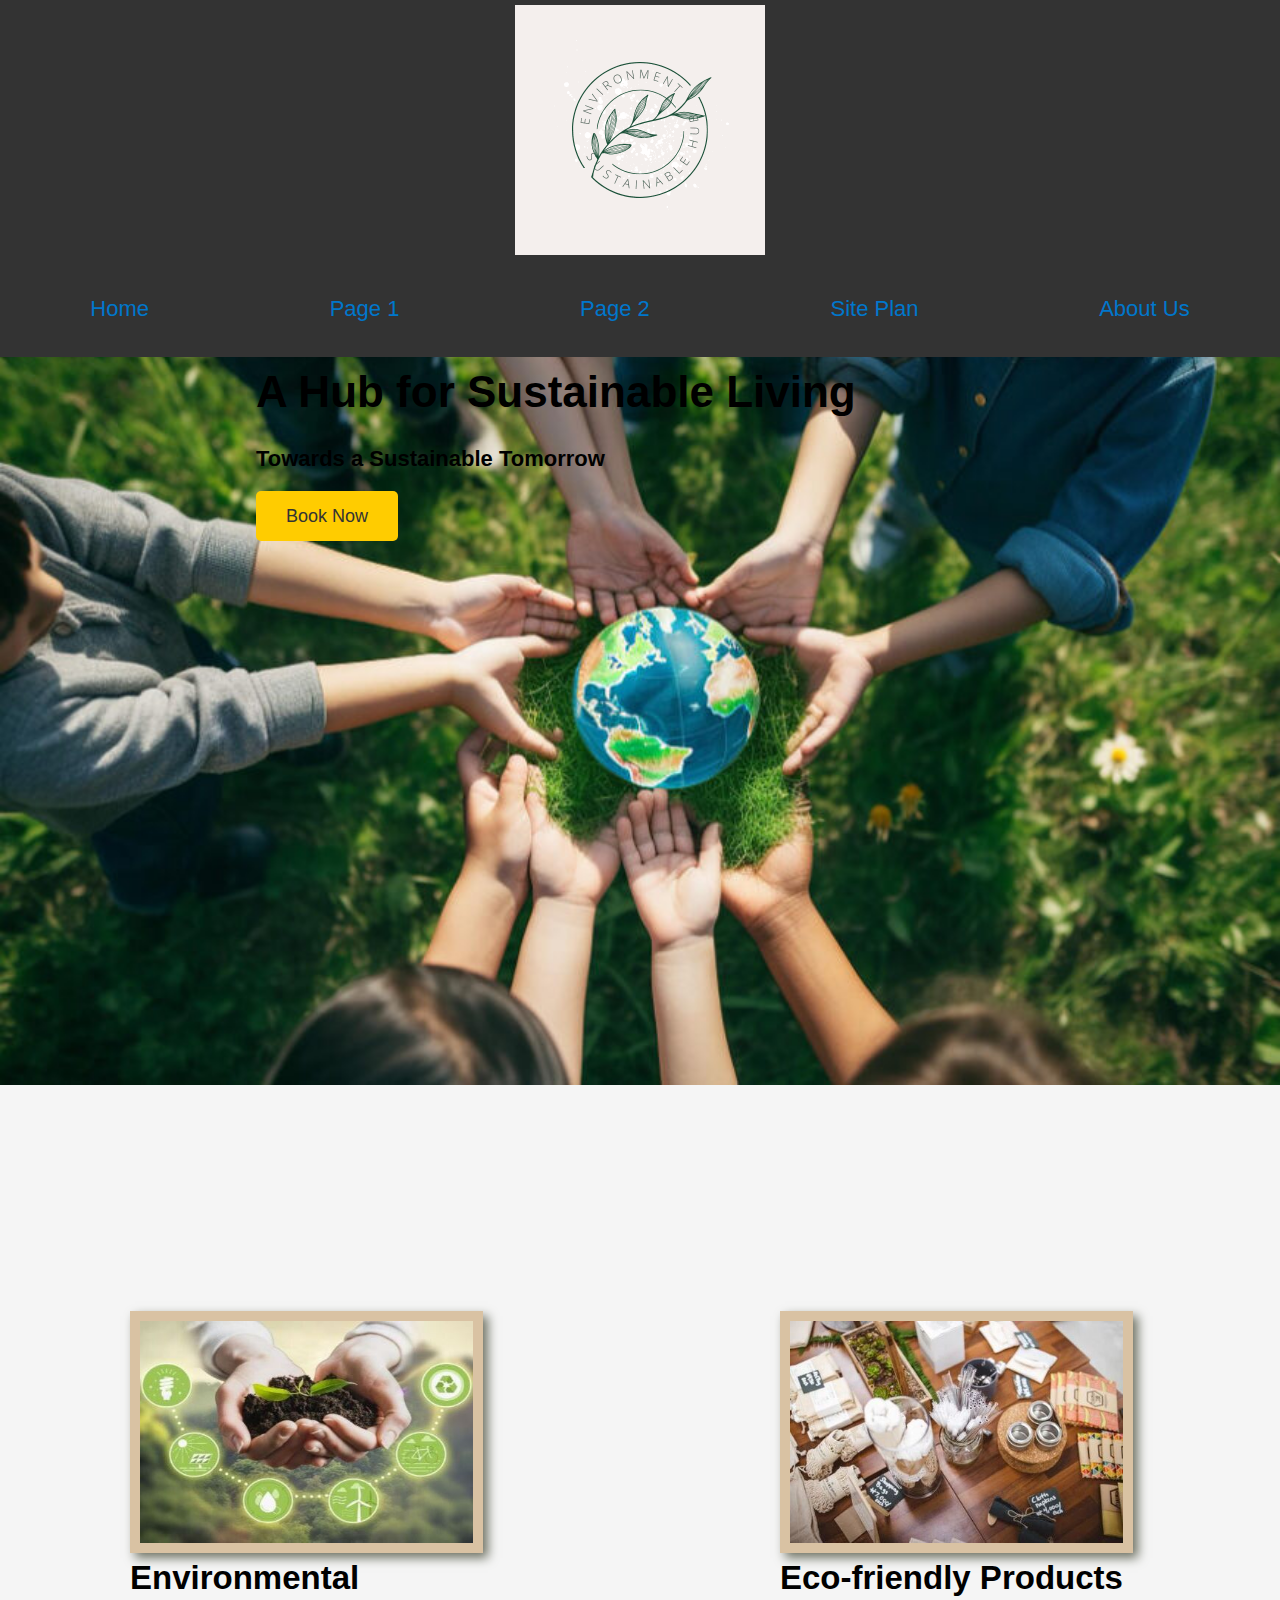
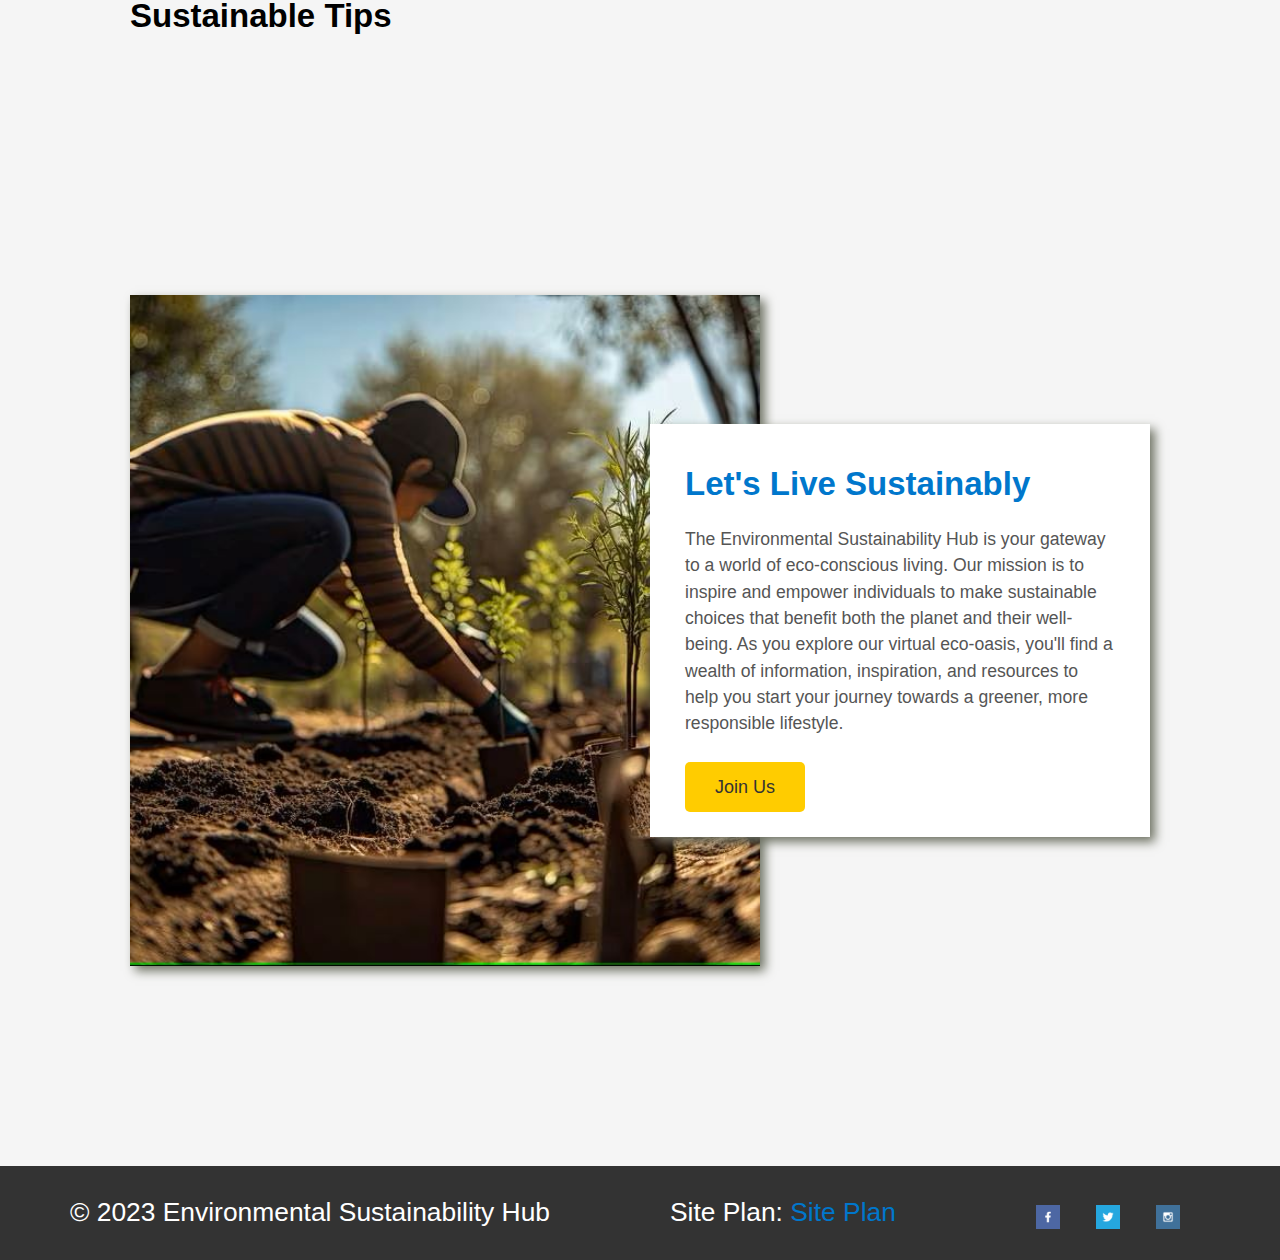
==== index.html @ 5de7aa3b "sdf" ====
<!DOCTYPE html>
<html lang="en">

<head>
    <meta charset="UTF-8">
    <meta name="viewport" content="width=device-width, initial-scale=1.0">
    <link rel="stylesheet" href="styles/styles.css">
    <title>Environmental Sustainability Hub</title>
    <base target="_blank">
</head>

<body>
    <header>
        <a id="logo1" href="index.html">
            <img src="images/logo.png" alt="Environmental Sustainability Hub Logo">
        </a>
        <nav>
            <a href="index.html">Home</a>
            <a href="https://shakeenkumar.github.io/personal/Tips.html">Page 1</a>
            <a href="https://shakeenkumar.github.io/personal/friendly.html">Page 2</a>
            <a href="https://shakeenkumar.github.io/personal/site-plan.html">Site Plan</a>
            <a href="https://shakeenkumar.github.io/week-12-web-component/">About Us</a>
        </nav>
    </header>

    <!-- Hero Section -->
    <div id="hero">
        <div id="hero-box">
            <img id="hero-img" src="images/envinorment1.jpg" alt="People enjoying white water rafting">
        </div>
        <section id="hero-msg">
            <h1 class="home-title">A Hub for Sustainable Living</h1>
            <h4>Towards a Sustainable Tomorrow</h4>
            <div class='button-box'>
                <a class='book' href="https://shakeenkumar.github.io/wrr/contactus.html">Book Now</a>
            </div>
        </section>
    </div>

    <!-- Main Content -->
    <main class="home-grid">
        <section class="sustainable-card">
            <img class="card-img" src="images/sustainable tip.jpg" alt="Environmental sustainability tips">
            <h2>Environmental Sustainable Tips</h2>
        </section>
        <section class="eco-friendly-card">
            <img class="card-img" src="images/eco friendly.jpg" alt="Eco-friendly products">
            <h2>Eco-friendly Products</h2>
        </section>
        <img class="HUB" src="images/HUB.jpg" alt="HUB">
        <section class="msg">
            <h2>Let's Live Sustainably</h2>
            <p>The Environmental Sustainability Hub is your gateway to a world of eco-conscious living. Our mission is to inspire and empower individuals to make sustainable choices that benefit both the planet and their well-being. As you explore our virtual eco-oasis, you'll find a wealth of information, inspiration, and resources to help you start your journey towards a greener, more responsible lifestyle.</p>
            <a class='join' href="https://shakeenkumar.github.io/week-12-web-component/">Join Us</a>
        </section>
    </main>

    <!-- Footer Section -->
    <footer>
        <p>&copy; 2023 Environmental Sustainability Hub</p>
        <p>Site Plan: <a href="https://shakeenkumar.github.io/project/site-plan.html">Site Plan</a></p>
        <div class="social">
            <a href="https://facebook.com">
                <img src="images/facebook.png" alt="Facebook icon">
            </a>
            <a href="https://twitter.com">
                <img src="images/twitter.png" alt="Twitter icon">
            </a>
            <a href="https://instagram.com">
                <img src="images/instagram.png" alt="Instagram icon">
            </a>
        </div>
    </footer>

    <!-- JS -->
    <script src="scripts/main.js"></script>
</body>

</html>
---- styles/styles.css ----
/* Import Google Fonts */
@import url('https://fonts.googleapis.com/css2?family=Inter&family=Roboto:ital,wght@1,300;1,400&family=Rock+Salt&display=swap');
@import url('https://fonts.googleapis.com/css2?family=Young+Serif&display=swap');

/* Set font families for the entire page */
body {
    font-family: 'YourChosenFont', Arial, sans-serif;
    font-size: 22px;
    /* Backup fonts here */
}

.home-title {
    font-family: 'YourChosenHeadlineFont', Bradley Hand, sans-serif;
    font-size: 2em;
    /* Backup fonts here */
}

/* Adjust font sizes */
.book, .join {
    font-size: 18px;
}

.msg p {
    font-size: 0.8em;
}

/* Increase line height for the .msg section */
.msg {
    line-height: 1.5;
}

/* Reset margin and padding */
body {
    background-color: #fcfbfb;
    margin: 0;
    padding: 0;
    font-family: Raleway, Arial, sans-serif;
    font-size: 22px; 
}

h2 {
    margin: 0;
}

/* Add padding */
#logo1 {
    padding-top: 5px;
}

nav a {
    text-decoration: none;
    color: #fcfbfb;
    text-align: center;
    padding: 35px;
}

.book, .join {
    padding: 15px 30px;
}

.icon {
    padding-top: 10px;
}

.msg {
    padding: 35px;
}

.msg p {
    padding-bottom: 15px;
}

footer {
    padding: 5px 50px;
}

footer .social img {
    padding-top: 15px;
}

/* Add margins */
.home-title {
    margin-top: 10px;
}

.book, .join {
    background-color: #d9c2a3;
    color: black;
    text-decoration: none;
    font-size: 18px;
    padding: 15px 30px;
    margin-top: 50px;
}

.sustainable-card, .eco-friendly-card, .environmental-blog-card {
    margin: 200px 0;
}

footer {
    margin-top: 200px;
}

/* Add borders, border-radius, and box-sizing */
.book, .join {
    background-color: #d9c2a3;
    color: black;
    text-decoration: none;
    font-size: 18px;
    padding: 15px 30px;
    margin-top: 50px;
    border-radius: 5px;
}

.card-img {
    border: 10px solid #d9c2a3; /* You can use your own color here */
}

.HUB{
    box-sizing: border-box;
}
footer {
    padding: 5px 10px;
    margin-top: 200px;
    background-color: #6f7364;
    display: flex;
    justify-content: space-around;
    align-items: center;
}

footer p {
    color: #ffffff;
}

footer a {
    color: #ffffff;
    text-decoration: none;
    margin-right: 20px;
}

.social img {
    width: 24px;
    margin-right: 10px;
}


/* Header Grid */
header {
    display: grid;
    grid-template-columns: 1fr;
    text-align: center;
    background-color: #333333;
    color: #0e7a74;
}

.logo1 {
    padding-top: 5px;
    justify-self: center;
    align-self: start;
}

nav {
    display: flex;
    justify-content: space-around;
}

#logo image {
    padding-top: 5px;
    justify-self: center;
    align-self: center;
}

/* Hero Grid */
#hero {
    display: grid;
    grid-template-columns: 1fr 3fr 1fr;
    margin-top: -100px;
}

#hero-box {
    grid-column: 1/4;
    grid-row: 1/3;
    z-index: -1;
}

#hero-msg {
    grid-column: 2/3;
    grid-row: 1/2;
    margin-top: 100px;
}

#hero-msg h4 {
    color: black;
}
#hero-msg h1 {
    color: black;
}
/* Main Grid */
/* Set the width of .card-img and .mountains to 100% */
.card-img, .HUB {
    width: 90%;
}

/* Create the main grid */
.home-grid {
    display: grid;
    grid-template-columns: repeat(10, 1fr); /* 10 equal columns */
    gap: 20px; /* Adjust the gap between items as needed */
}

/* Place the grid items within the main grid */
.salmon-card {
    grid-column: 2 / span 3;
    grid-row: 2 / span 1;
} 

.About1{
    grid-column: 1 / span 3;
    grid-row: 6 / 7;
}

/* Adjust font sizes */
.book, .join {
    font-size: 18px;
}

.msg p {
    font-size: 0.8em;
}

/* ... Other common styles ... */

/* Media queries for responsive design */
@media screen and (max-width: 900px) {
    /* ... responsive styles ... */
}

/* Place the grid items within the main grid */
.sustainable-card {
    grid-column:  2/ span 3;
    grid-row: 2 / span 1;
}

.eco-friendly-card {
    grid-column: 7 / span 3;
    grid-row: 2 / span 1;
}

#background {
    grid-column: 1 / span 11;
    grid-row: 4 / span 6;
}

.HUB {
    grid-column: 2 / span 6;
    grid-row: 5 / span 3;
}

.msg {
    grid-column: 6 / span 5;
    grid-row: 6 / span 1;
}
/* Add hover effect and box shadow to card images */
.card-img {
    border: 10px solid #d9c2a3;
    transition: transform 0.5s, opacity 0.5s;
    box-shadow: 5px 5px 10px #6f7364;
}

.card-img:hover {
    opacity: 0.6;
    transform: scale(1.1);
}

/* Add box shadow to the message section */
.msg {
    background-color: #6f7364;
    padding: 35px;
    grid-column: 6/10;
    grid-row: 6/7;
    box-shadow: 5px 5px 10px #6f7364;
}

/* Add box shadow to the mountains image */
.HUB {
    width: 100%;
    grid-column: 2/7;
    grid-row: 5/8;
    box-shadow: 5px 5px 10px #6f7364;
}
/* Responsive Design */
@media screen and (max-width: 900px) {
    #hero, .home-grid {
        display: block;
        height: auto;
    }
    nav, footer {
        flex-direction: column;
    }
    nav a {
        display: block;
        padding: 15px;
    }
    #hero {
        margin-top: 0;
    }
    #hero-msg {
        margin-top: 0;
    }
    #hero-msg h4 {
        display: none;
    }
    .home-title {
        font-size: 25px;
        color: #89b511;
    }
    .sustainable-card, .eco-friendly-card, .environmental-blog-card { 
        margin: 50px auto;
        width: 60%;
    }
    #background {
        display: none;
    }
    .mountains, .msg {
        width: 80%;
        display: block;
        margin: 0 auto;
    }
    footer {
        margin-top: 25px;
    }
}

/* Your original CSS code below */
/* Set the max-width and center the container */
#container {
    max-width: 1600px;
    margin: 0 auto;
    padding: 20px;
}

/* Background color for the body */
body {
    background-color: #f5f5f5; /* Light gray background color */
}

/* Background color for the header */
header {
    background-color: #333333; /* Dark gray background color */
    color: #ffffff; /* White text color */
}

/* Background color for navigation links */
nav a {
    background-color: transparent;
    color: #0077cc; /* Blue text color */
    text-decoration: none;
}

/* Background color for navigation links on hover */
nav a:hover {
    background-color: #0077cc; /* Blue background color on hover */
    color: #ffffff; /* White text color on hover */
    text-decoration: underline;
}

/* Background color for .home-title */
.home-title {
    background-color: transparent;
    color: #b29a9a; /* Dark gray text color */
}

/* Background color for h4 elements */
h4 {
    background-color: transparent;
    color: #555555; /* Gray text color */
}

/* Set the width for the logo */
.logo1 image {
    width: 50px;
}

/* Set the width for all the card icons */
.icon {
    width: 80px;
}

/* Set a responsive width for the hero image */
#hero-img {
    width: 100%;
}

/* Background color for elements with class .book and .join */
.book,
.join {
    background-color: #ffcc00; /* Yellow background color */
    color: #333333; /* Dark gray text color */
}

/* Background color for .book and .join on hover */
.book:hover,
.join:hover {
    background-color: #ff9900; /* Orange background color on hover */
    color: #ffffff; /* White text color on hover */
}

/* Set the height and background color for the background div

/* Background color for the .msg element */
.msg {
    background-color: #ffffff; /* White background color */
    color: #333333; /* Dark gray text color */
}

/* Text color for h2 elements inside .msg */
.msg h2 {
    color: #0077cc; /* Blue text color */
}

/* Text color for paragraphs inside .msg */
.msg p {
    color: #555555; /* Gray text color */
}

/* Increase the font size of footer text */
footer p {
    font-size: 1.2em;
}

/* Background color for the footer */
footer {
    background-color: #333333; /* Dark gray background color */
    color: #ffffff; /* White text color */
}

/* Text color for footer links */
footer a {
    color: #0077cc; /* Blue text color */
    text-decoration: none;
}

/* Text color for footer links on hover */
footer a:hover {
    color: #ff9900; /* Orange text color on hover */
    text-decoration: underline;
}
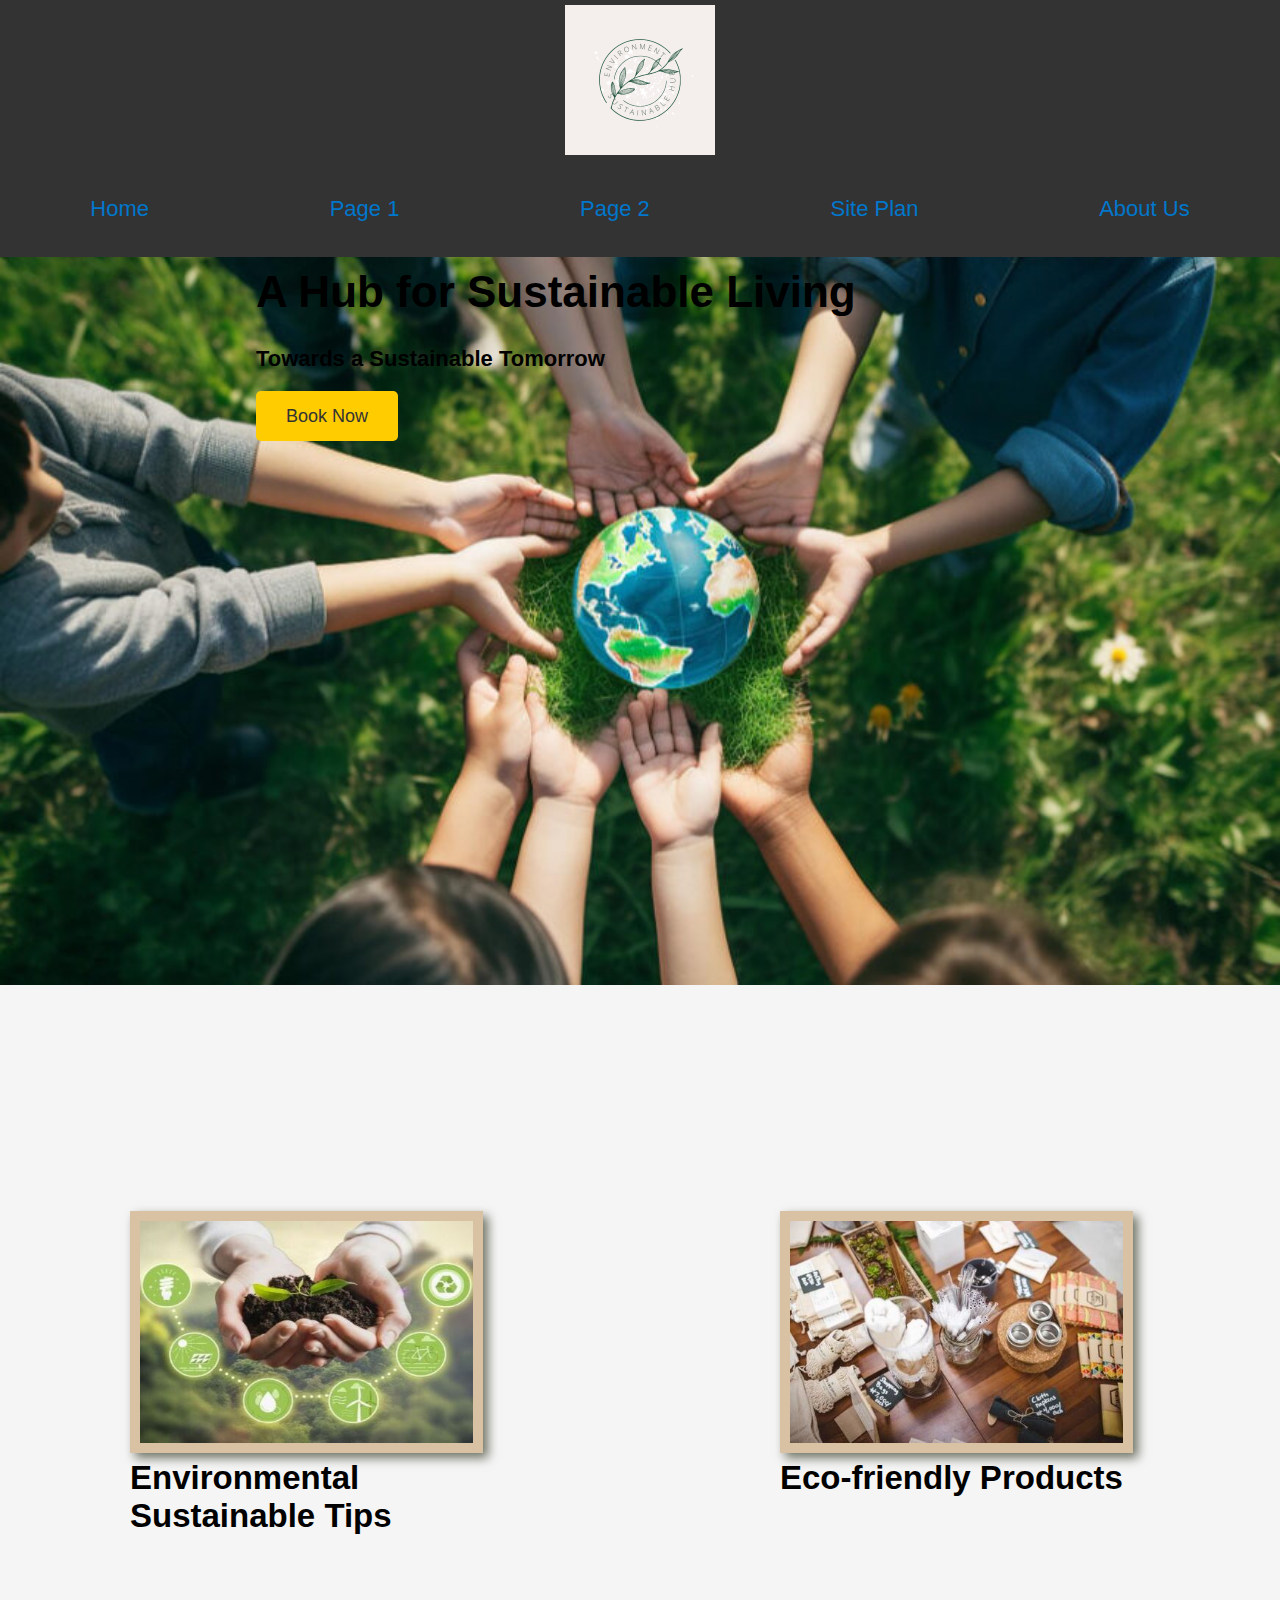
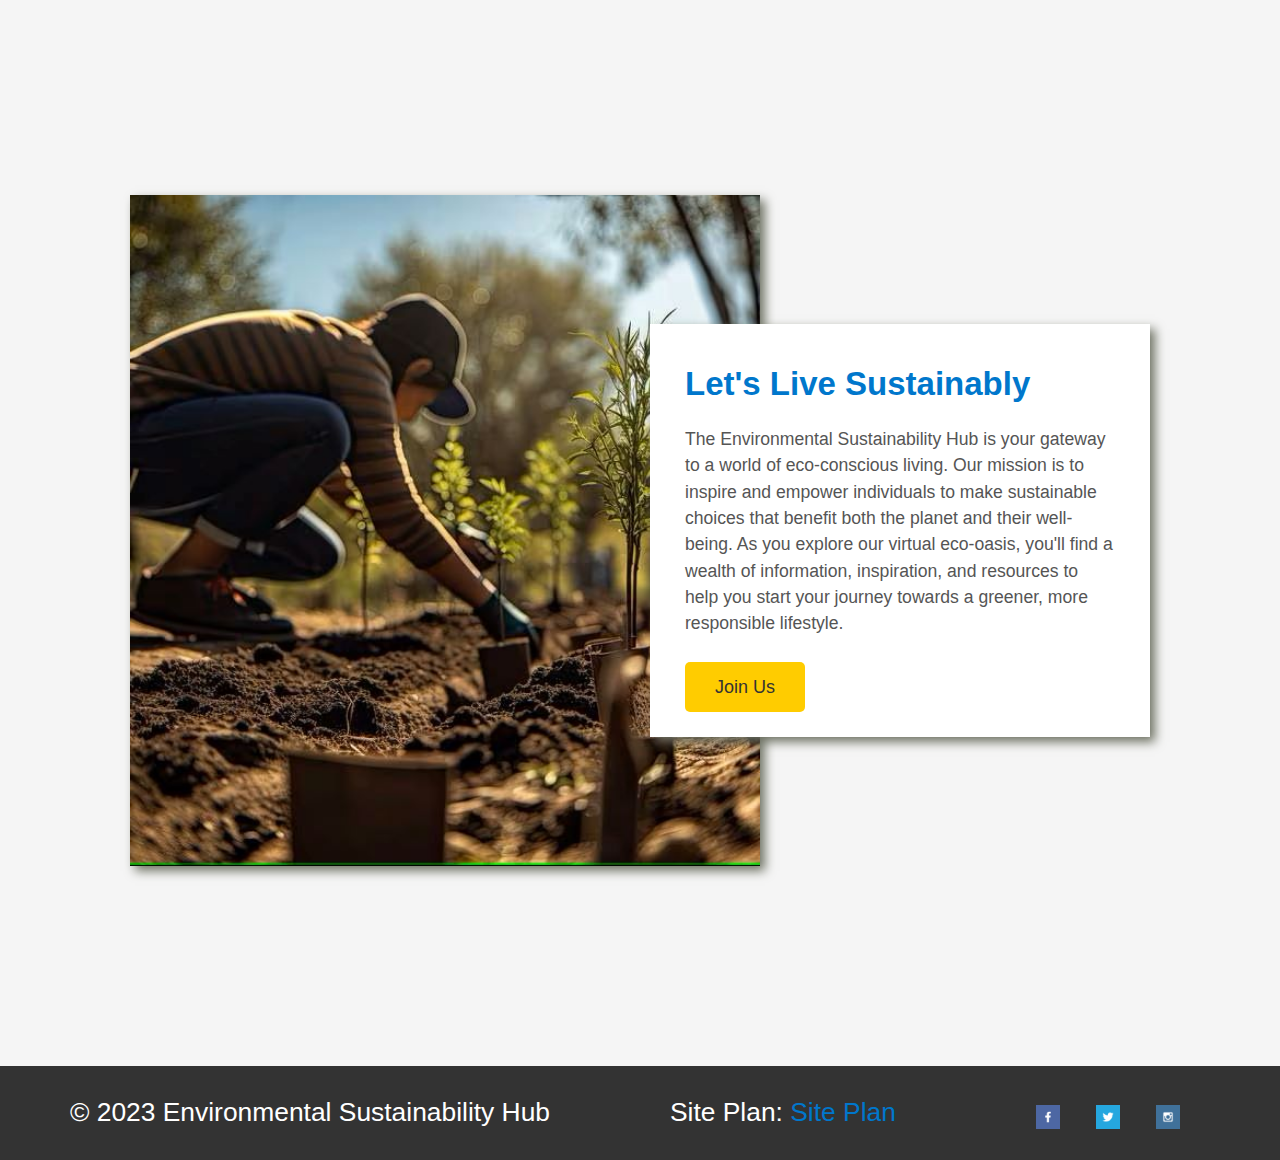
==== commit 641c7d1d: "cb" ====
--- a/index.html
+++ b/index.html
@@ -16,9 +16,9 @@
         </a>
         <nav>
             <a href="index.html">Home</a>
-            <a href="https://shakeenkumar.github.io/personal/Tips.html">Page 1</a>
-            <a href="https://shakeenkumar.github.io/personal/friendly.html">Page 2</a>
-            <a href="https://shakeenkumar.github.io/personal/site-plan.html">Site Plan</a>
+            <a href="https://shakeenkumar.github.io/project/tips.html">Page 1</a>
+            <a href="https://shakeenkumar.github.io/project/friendly.html">Page 2</a>
+            <a href="https://shakeenkumar.github.io/project/site-plan.html">Site Plan</a>
             <a href="https://shakeenkumar.github.io/week-12-web-component/">About Us</a>
         </nav>
     </header>
--- a/styles/styles.css
+++ b/styles/styles.css
@@ -85,7 +85,7 @@
 
 .book, .join {
     background-color: #d9c2a3;
-    color: black;
+    color: rgb(211, 201, 201);
     text-decoration: none;
     font-size: 18px;
     padding: 15px 30px;
@@ -103,7 +103,7 @@
 /* Add borders, border-radius, and box-sizing */
 .book, .join {
     background-color: #d9c2a3;
-    color: black;
+    color: rgb(188, 178, 178);
     text-decoration: none;
     font-size: 18px;
     padding: 15px 30px;
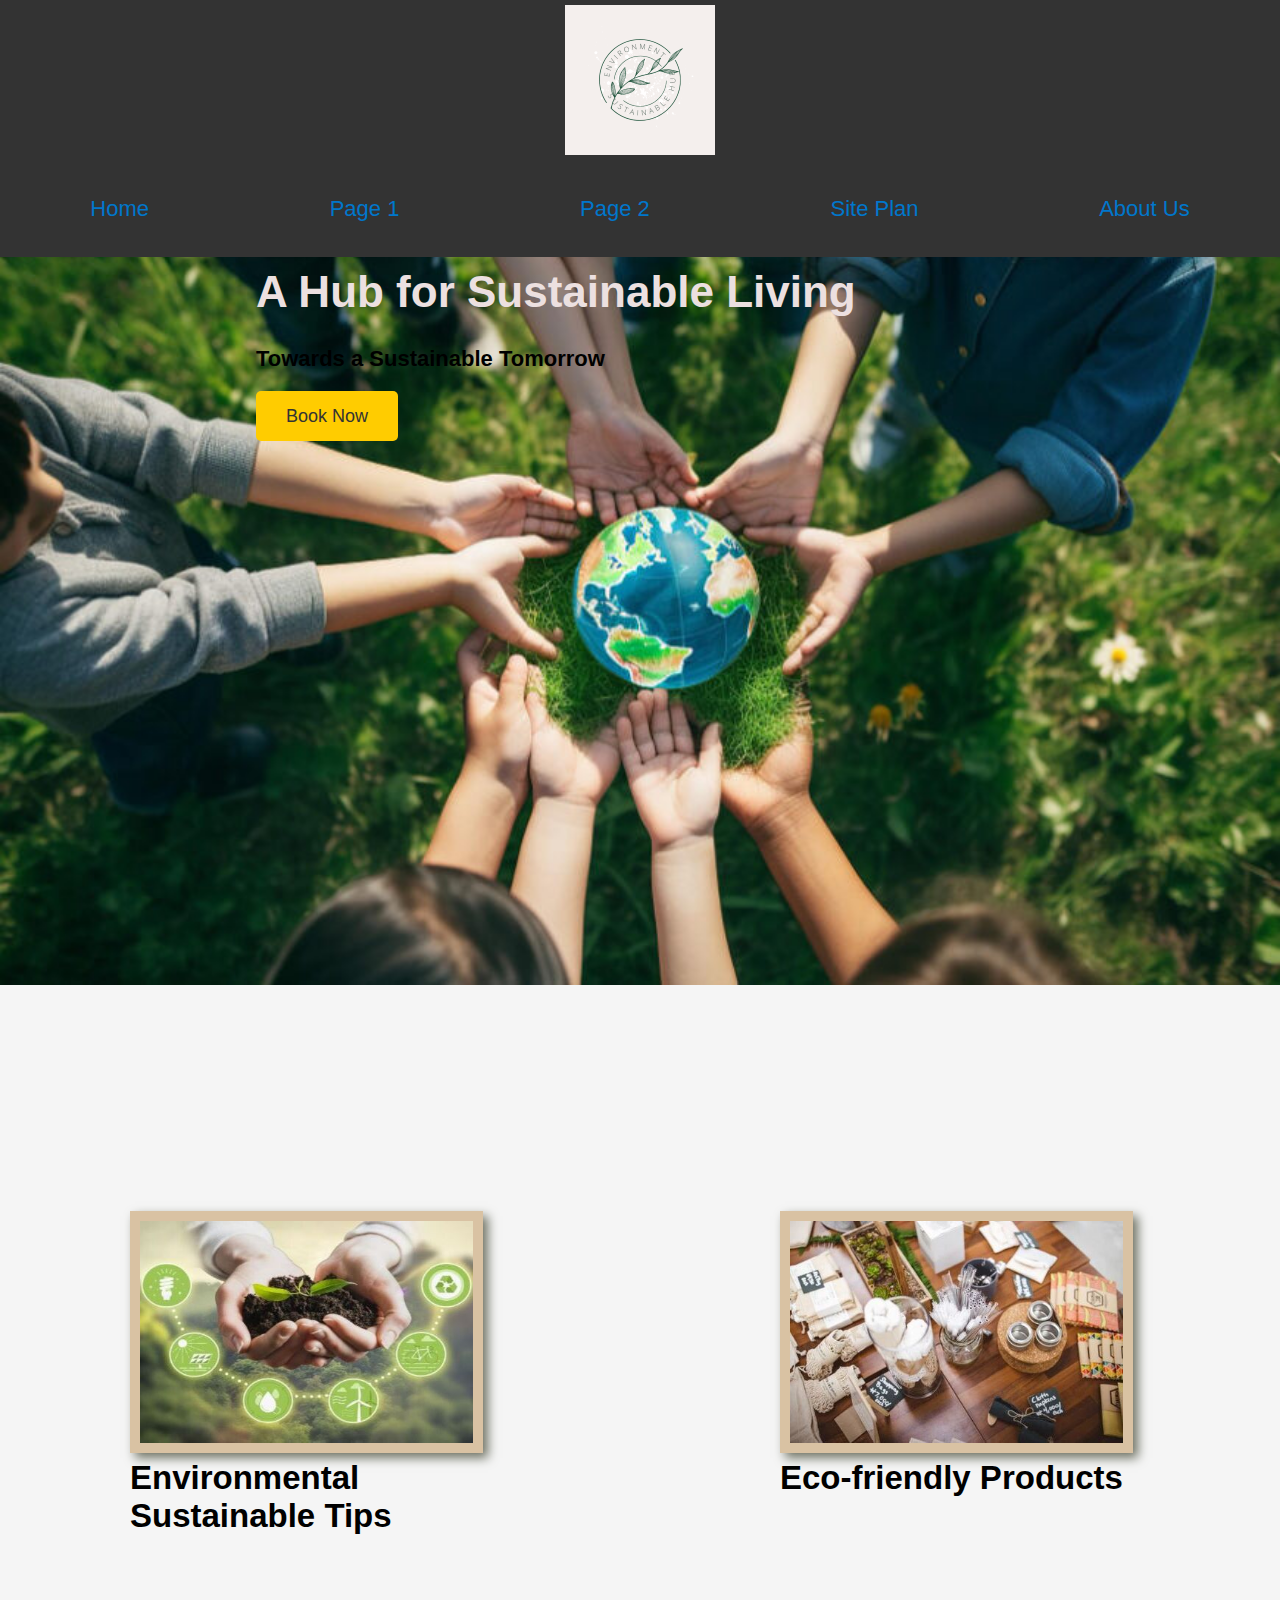
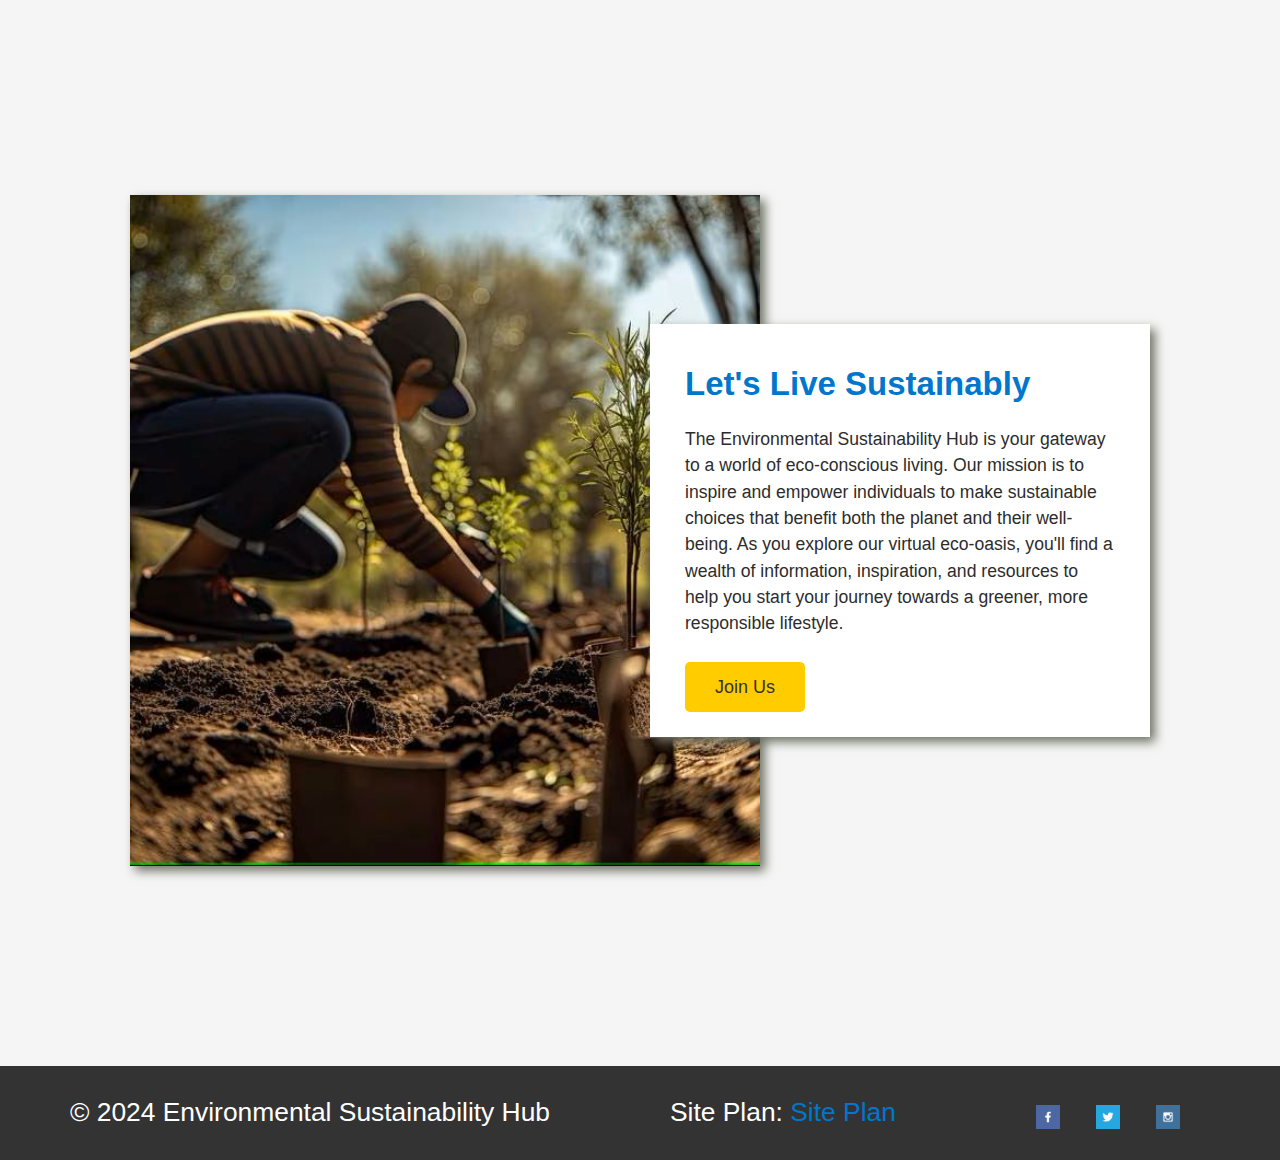
==== commit a0127add: "jv" ====
--- a/index.html
+++ b/index.html
@@ -57,7 +57,7 @@
 
     <!-- Footer Section -->
     <footer>
-        <p>&copy; 2023 Environmental Sustainability Hub</p>
+        <p>&copy; 2024 Environmental Sustainability Hub</p>
         <p>Site Plan: <a href="https://shakeenkumar.github.io/project/site-plan.html">Site Plan</a></p>
         <div class="social">
             <a href="https://facebook.com">
--- a/styles/styles.css
+++ b/styles/styles.css
@@ -192,7 +192,7 @@
     color: black;
 }
 #hero-msg h1 {
-    color: black;
+    color: rgb(236, 224, 224);
 }
 /* Main Grid */
 /* Set the width of .card-img and .mountains to 100% */
@@ -419,7 +419,7 @@
 
 /* Text color for paragraphs inside .msg */
 .msg p {
-    color: #555555; /* Gray text color */
+    color: #2d2c2c; /* Gray text color */
 }
 
 /* Increase the font size of footer text */
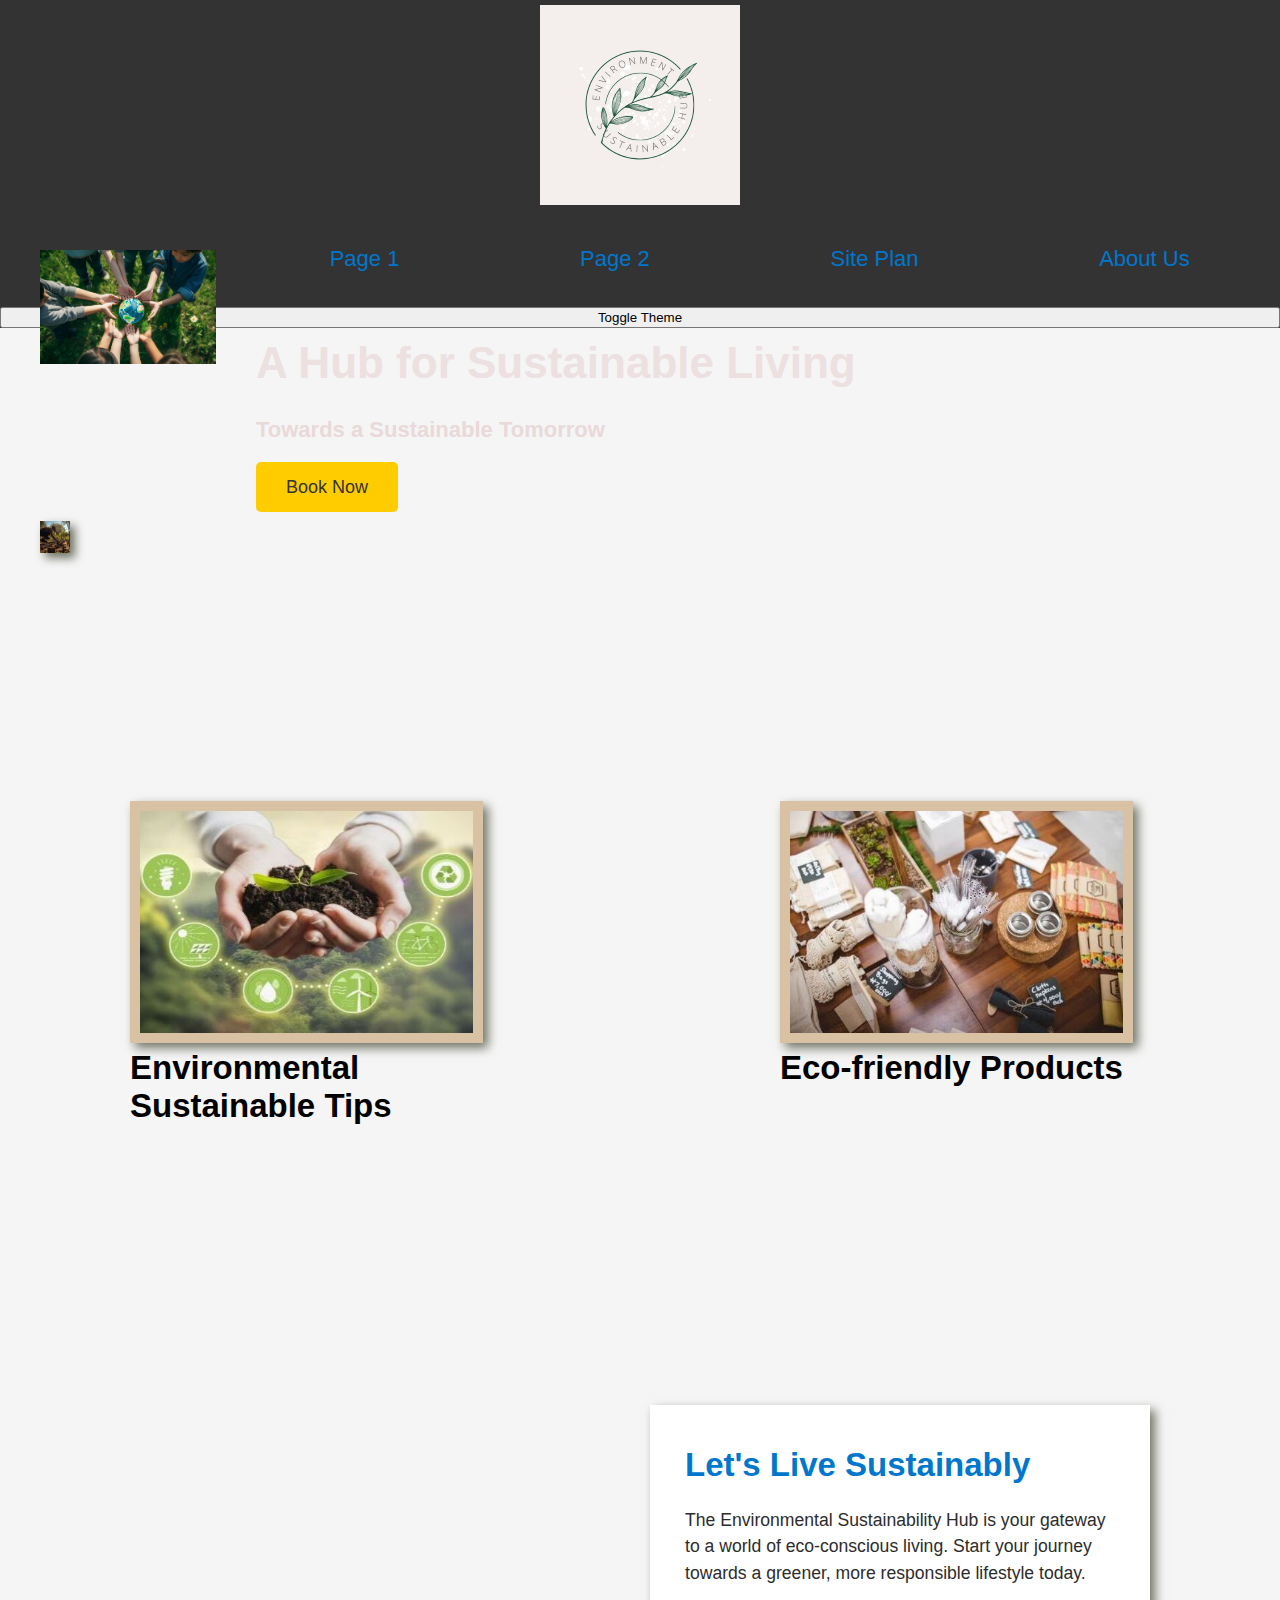
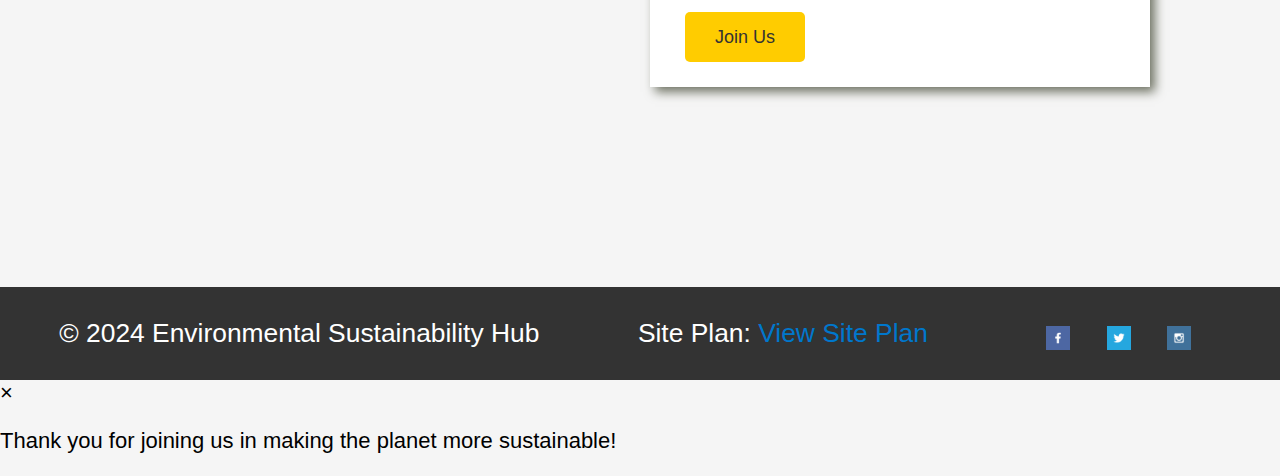
==== commit 8b42daa9: "dfb" ====
--- a/index.html
+++ b/index.html
@@ -10,8 +10,9 @@
 </head>
 
 <body>
+    <!-- Header Section -->
     <header>
-        <a id="logo1" href="index.html">
+        <a id="logo1" href="index.html" aria-label="Environmental Hub Logo">
             <img src="images/logo.png" alt="Environmental Sustainability Hub Logo">
         </a>
         <nav>
@@ -21,58 +22,69 @@
             <a href="https://shakeenkumar.github.io/project/site-plan.html">Site Plan</a>
             <a href="https://shakeenkumar.github.io/week-12-web-component/">About Us</a>
         </nav>
+        <button id="theme-toggle" aria-label="Toggle Light/Dark Theme">Toggle Theme</button>
     </header>
 
     <!-- Hero Section -->
-    <div id="hero">
-        <div id="hero-box">
-            <img id="hero-img" src="images/envinorment1.jpg" alt="People enjoying white water rafting">
-        </div>
-        <section id="hero-msg">
+    <section id="hero">
+        <figure>
+            <img id="hero-img" src="images/envinorment1.jpg" loading="lazy" alt="People enjoying eco-friendly activities">
+        </figure>
+        <div id="hero-msg">
             <h1 class="home-title">A Hub for Sustainable Living</h1>
             <h4>Towards a Sustainable Tomorrow</h4>
             <div class='button-box'>
-                <a class='book' href="https://shakeenkumar.github.io/wrr/contactus.html">Book Now</a>
+                <a class='book' href="#modal">Book Now</a>
             </div>
-        </section>
-    </div>
+        </div>
+    </section>
 
     <!-- Main Content -->
     <main class="home-grid">
         <section class="sustainable-card">
-            <img class="card-img" src="images/sustainable tip.jpg" alt="Environmental sustainability tips">
+            <img class="card-img" src="images/sustainable tip.jpg" loading="lazy" alt="Tips for environmental sustainability">
             <h2>Environmental Sustainable Tips</h2>
         </section>
         <section class="eco-friendly-card">
-            <img class="card-img" src="images/eco friendly.jpg" alt="Eco-friendly products">
+            <img class="card-img" src="images/eco friendly.jpg" loading="lazy" alt="Eco-friendly products for sustainability">
             <h2>Eco-friendly Products</h2>
         </section>
-        <img class="HUB" src="images/HUB.jpg" alt="HUB">
+        <figure>
+            <img class="HUB" src="images/HUB.jpg" loading="lazy" alt="Environmental Sustainability Hub banner">
+        </figure>
         <section class="msg">
             <h2>Let's Live Sustainably</h2>
-            <p>The Environmental Sustainability Hub is your gateway to a world of eco-conscious living. Our mission is to inspire and empower individuals to make sustainable choices that benefit both the planet and their well-being. As you explore our virtual eco-oasis, you'll find a wealth of information, inspiration, and resources to help you start your journey towards a greener, more responsible lifestyle.</p>
-            <a class='join' href="https://shakeenkumar.github.io/week-12-web-component/">Join Us</a>
+            <p>The Environmental Sustainability Hub is your gateway to a world of eco-conscious living. Start your journey towards a greener, more responsible lifestyle today.</p>
+            <a class='join' href="#modal">Join Us</a>
         </section>
     </main>
 
     <!-- Footer Section -->
     <footer>
         <p>&copy; 2024 Environmental Sustainability Hub</p>
-        <p>Site Plan: <a href="https://shakeenkumar.github.io/project/site-plan.html">Site Plan</a></p>
+        <p>Site Plan: <a href="https://shakeenkumar.github.io/project/site-plan.html">View Site Plan</a></p>
         <div class="social">
-            <a href="https://facebook.com">
-                <img src="images/facebook.png" alt="Facebook icon">
+            <a href="https://facebook.com" aria-label="Facebook">
+                <img src="images/facebook.png" loading="lazy" alt="Facebook icon">
             </a>
-            <a href="https://twitter.com">
-                <img src="images/twitter.png" alt="Twitter icon">
+            <a href="https://twitter.com" aria-label="Twitter">
+                <img src="images/twitter.png" loading="lazy" alt="Twitter icon">
             </a>
-            <a href="https://instagram.com">
-                <img src="images/instagram.png" alt="Instagram icon">
+            <a href="https://instagram.com" aria-label="Instagram">
+                <img src="images/instagram.png" loading="lazy" alt="Instagram icon">
             </a>
         </div>
     </footer>
 
-    <!-- JS -->
+    <!-- Modal for Join Us -->
+    <div id="modal" class="modal">
+        <div class="modal-content">
+            <span id="close-modal" class="close">&times;</span>
+            <p>Thank you for joining us in making the planet more sustainable!</p>
+        </div>
+    </div>
+
+    <!-- JavaScript -->
     <script src="scripts/main.js"></script>
 </body>
 
--- a/styles/styles.css
+++ b/styles/styles.css
@@ -189,7 +189,7 @@
 }
 
 #hero-msg h4 {
-    color: black;
+    color: rgb(233, 217, 217);
 }
 #hero-msg h1 {
     color: rgb(236, 224, 224);
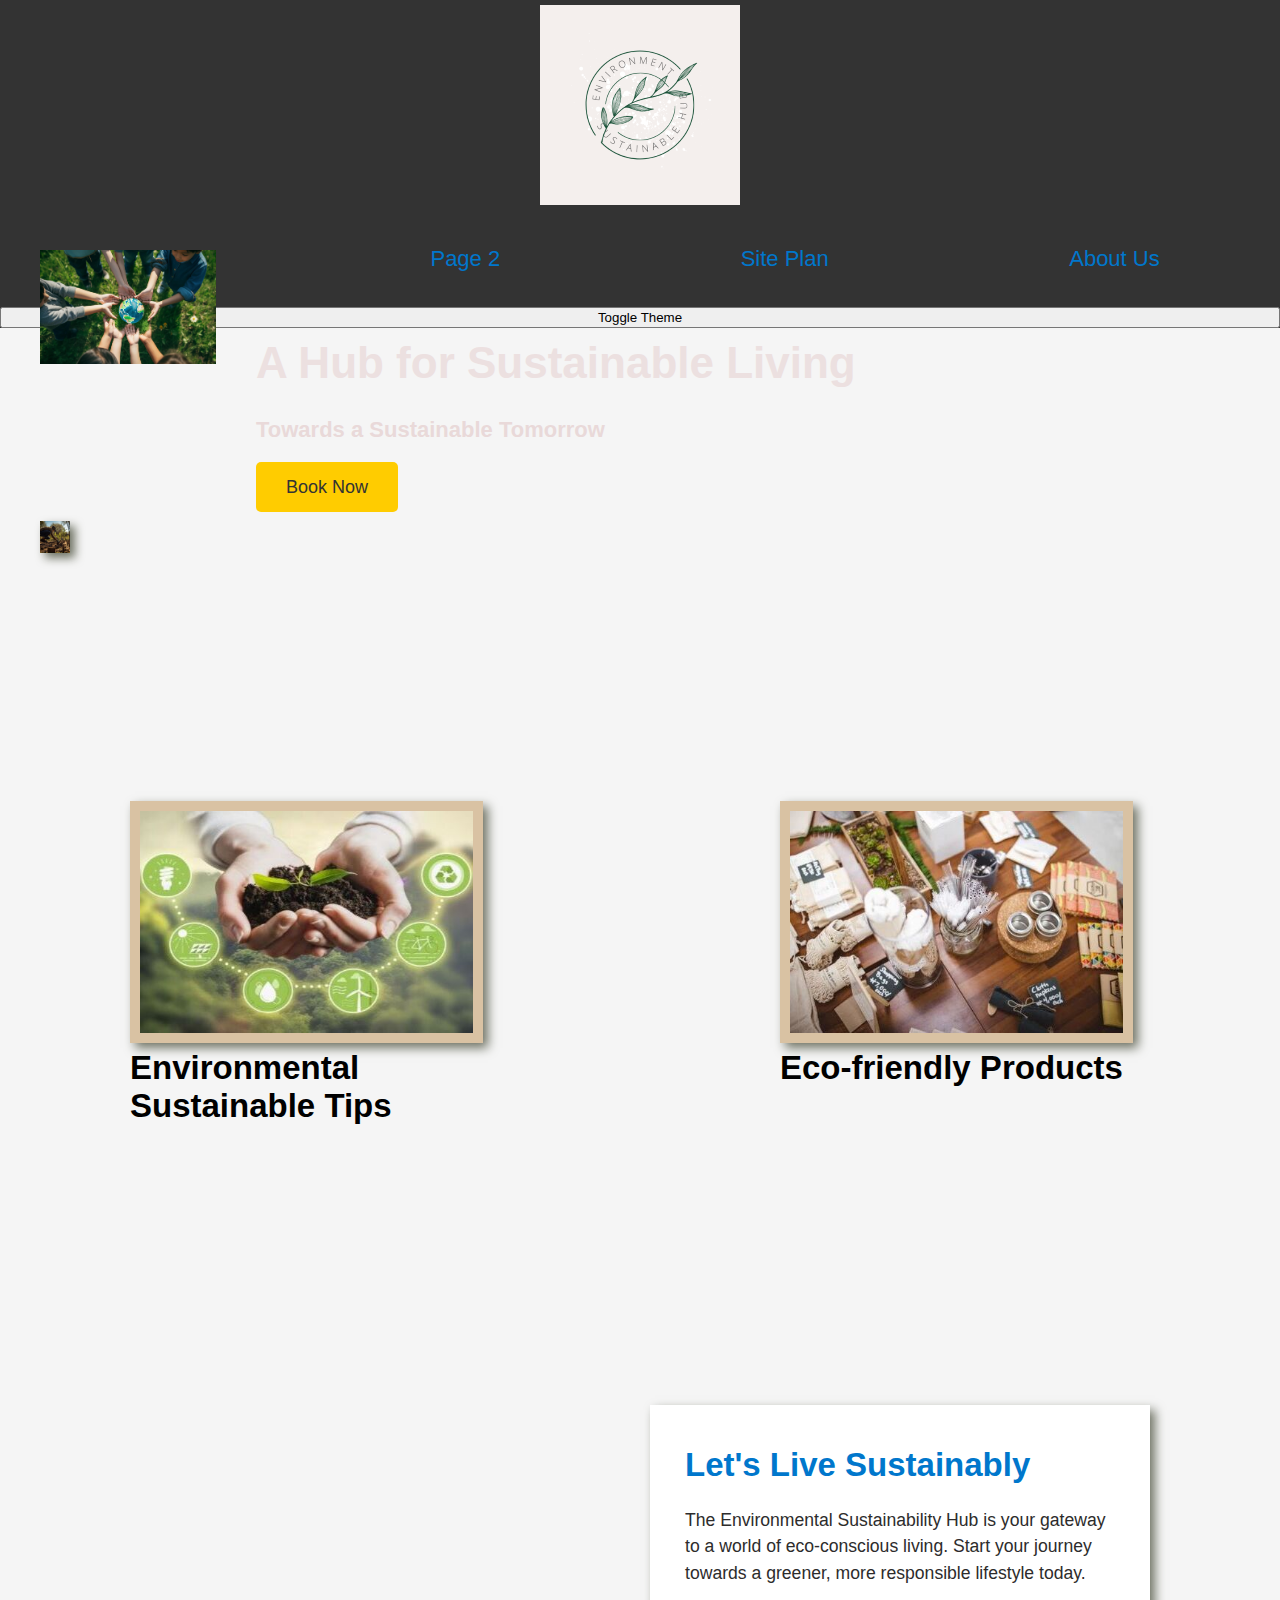
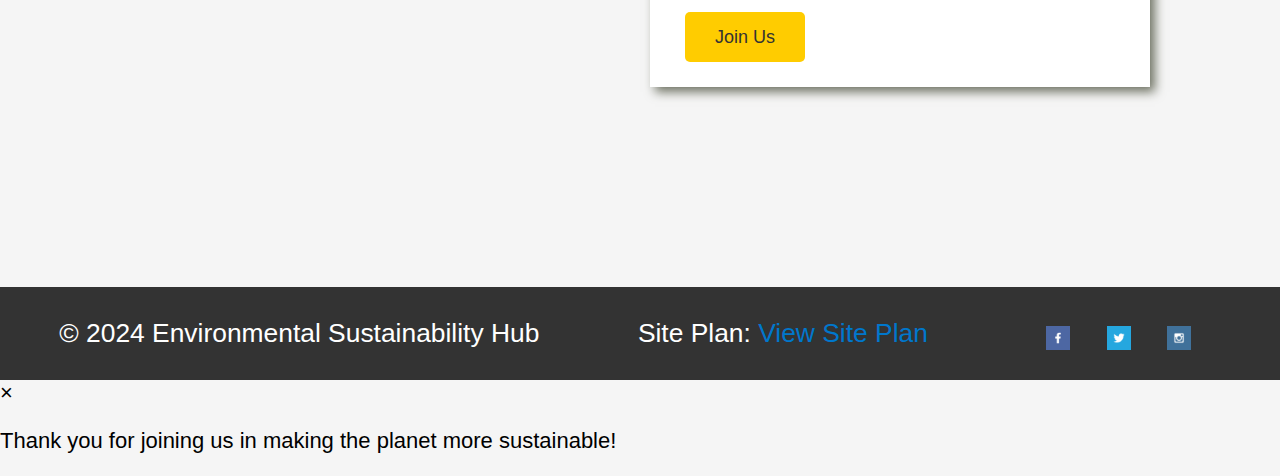
==== commit 5a1a4470: "df" ====
--- a/index.html
+++ b/index.html
@@ -16,7 +16,6 @@
             <img src="images/logo.png" alt="Environmental Sustainability Hub Logo">
         </a>
         <nav>
-            <a href="index.html">Home</a>
             <a href="https://shakeenkumar.github.io/project/tips.html">Page 1</a>
             <a href="https://shakeenkumar.github.io/project/friendly.html">Page 2</a>
             <a href="https://shakeenkumar.github.io/project/site-plan.html">Site Plan</a>
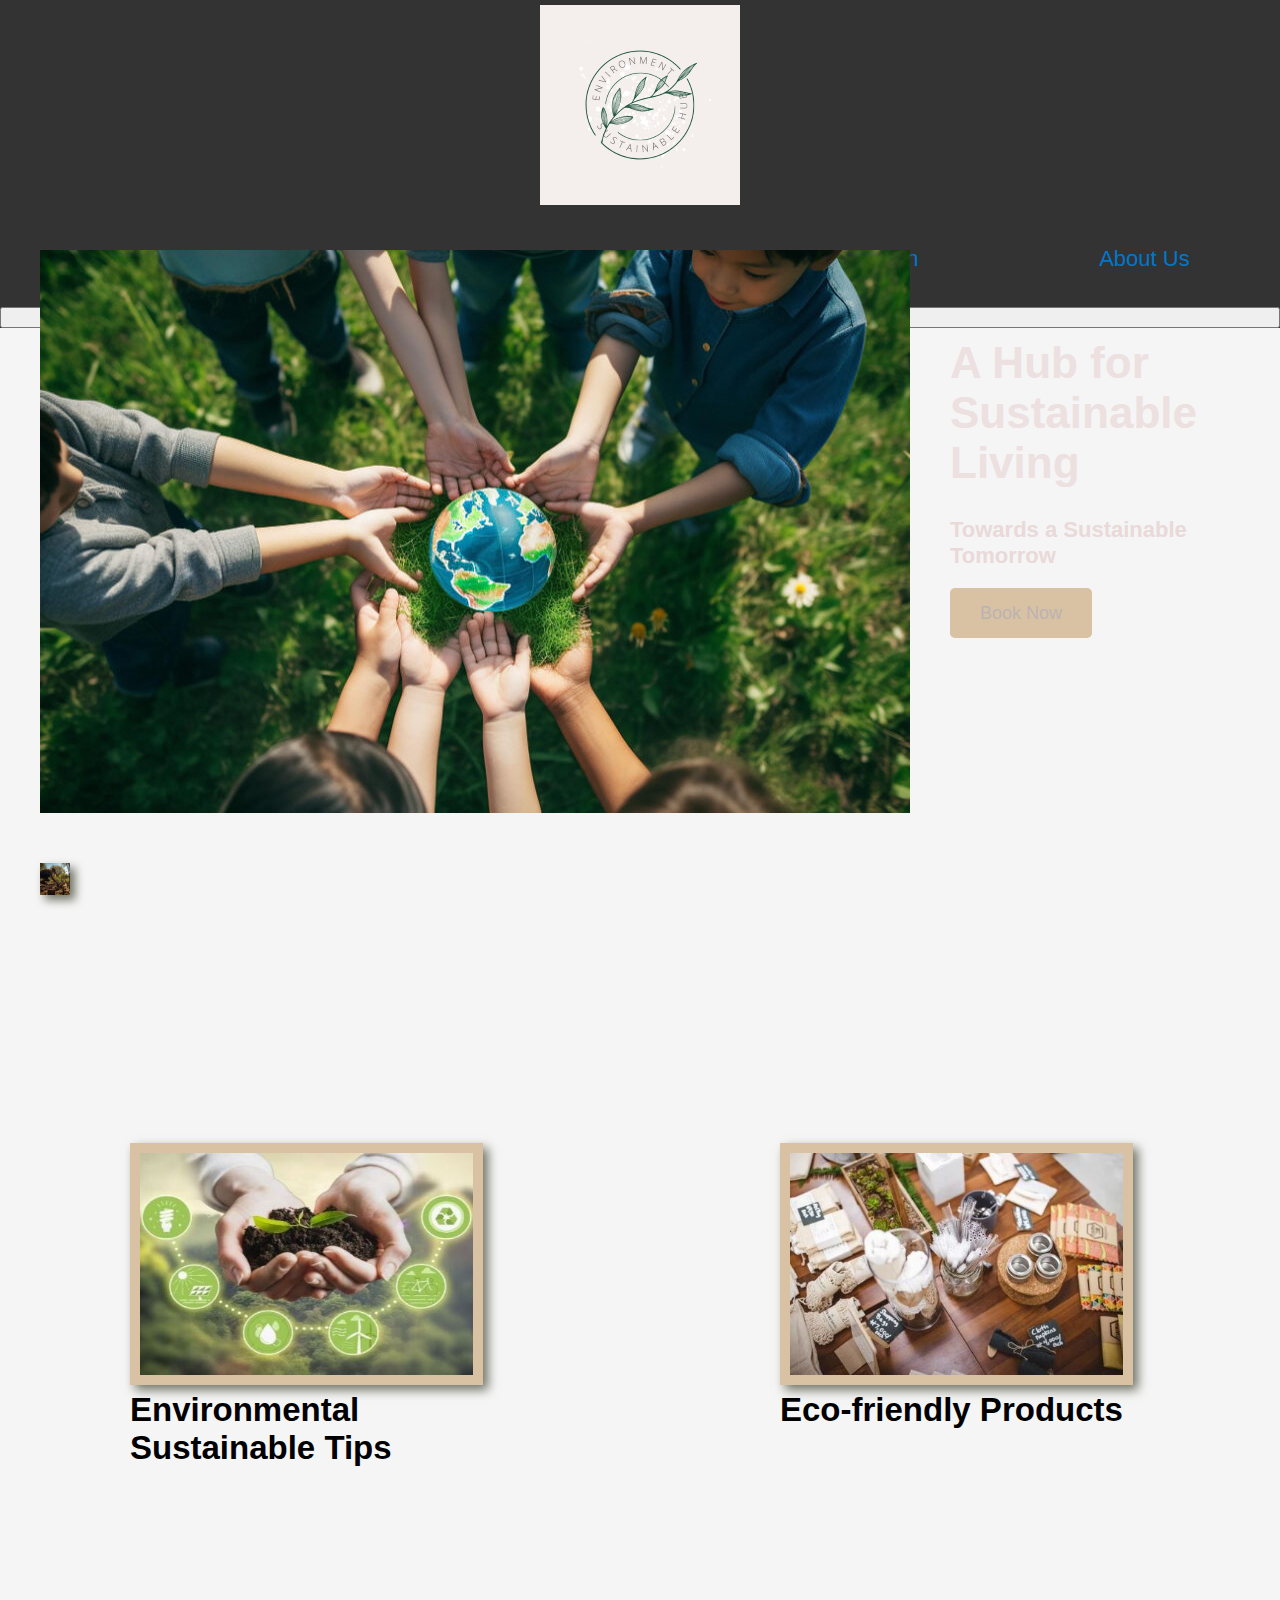
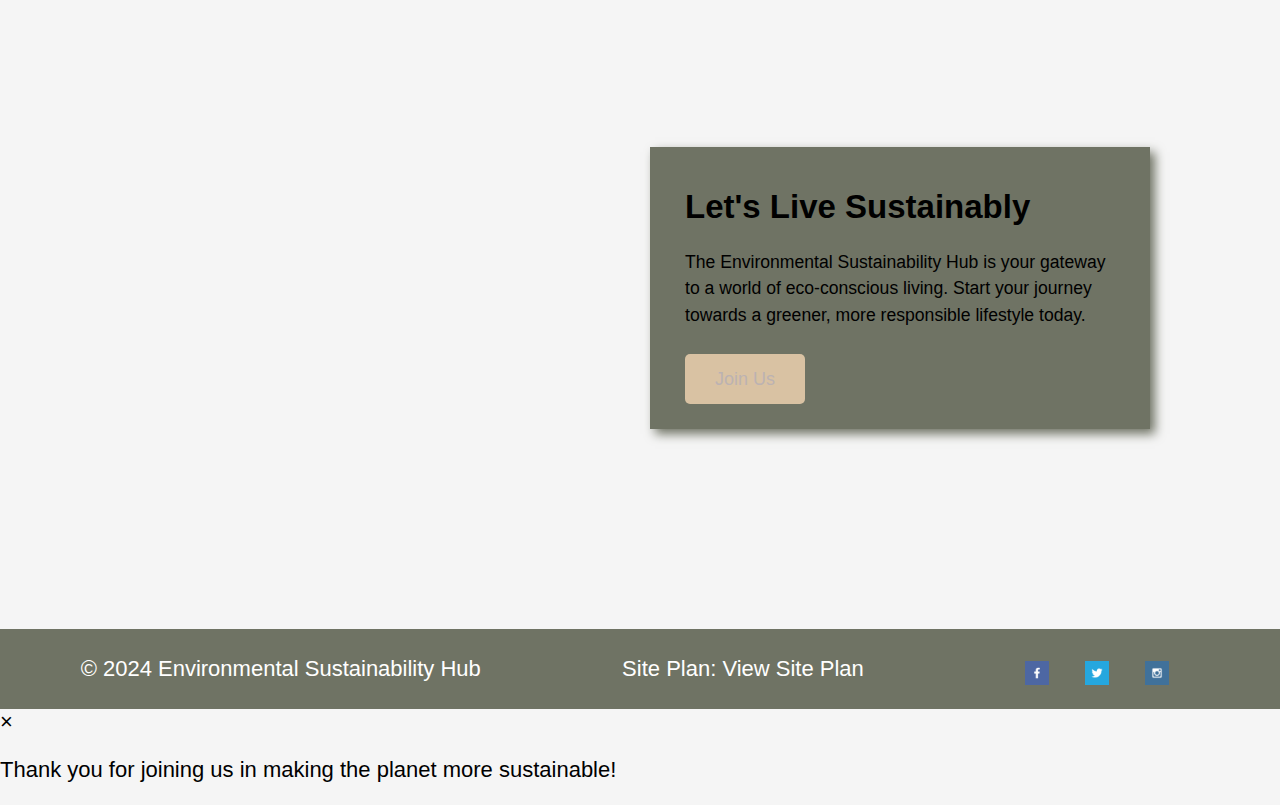
==== commit 599a84dc: "dsv" ====
--- a/index.html
+++ b/index.html
@@ -16,6 +16,7 @@
             <img src="images/logo.png" alt="Environmental Sustainability Hub Logo">
         </a>
         <nav>
+            <a href="index.html">Home</a>
             <a href="https://shakeenkumar.github.io/project/tips.html">Page 1</a>
             <a href="https://shakeenkumar.github.io/project/friendly.html">Page 2</a>
             <a href="https://shakeenkumar.github.io/project/site-plan.html">Site Plan</a>
@@ -54,7 +55,7 @@
         <section class="msg">
             <h2>Let's Live Sustainably</h2>
             <p>The Environmental Sustainability Hub is your gateway to a world of eco-conscious living. Start your journey towards a greener, more responsible lifestyle today.</p>
-            <a class='join' href="#modal">Join Us</a>
+            <a class='join' href="https://shakeenkumar.github.io/wrr/contactus.htmll">Join Us</a>
         </section>
     </main>
 
--- a/styles/styles.css
+++ b/styles/styles.css
@@ -142,7 +142,6 @@
     margin-right: 10px;
 }
 
-
 /* Header Grid */
 header {
     display: grid;
@@ -191,9 +190,11 @@
 #hero-msg h4 {
     color: rgb(233, 217, 217);
 }
+
 #hero-msg h1 {
     color: rgb(236, 224, 224);
 }
+
 /* Main Grid */
 /* Set the width of .card-img and .mountains to 100% */
 .card-img, .HUB {
@@ -259,6 +260,7 @@
     grid-column: 6 / span 5;
     grid-row: 6 / span 1;
 }
+
 /* Add hover effect and box shadow to card images */
 .card-img {
     border: 10px solid #d9c2a3;
@@ -287,6 +289,7 @@
     grid-row: 5/8;
     box-shadow: 5px 5px 10px #6f7364;
 }
+
 /* Responsive Design */
 @media screen and (max-width: 900px) {
     #hero, .home-grid {
@@ -378,69 +381,16 @@
 /* Set the width for the logo */
 .logo1 image {
     width: 50px;
-}
-
-/* Set the width for all the card icons */
-.icon {
-    width: 80px;
-}
-
-/* Set a responsive width for the hero image */
-#hero-img {
-    width: 100%;
-}
-
-/* Background color for elements with class .book and .join */
-.book,
-.join {
-    background-color: #ffcc00; /* Yellow background color */
-    color: #333333; /* Dark gray text color */
-}
-
-/* Background color for .book and .join on hover */
-.book:hover,
-.join:hover {
-    background-color: #ff9900; /* Orange background color on hover */
-    color: #ffffff; /* White text color on hover */
-}
-
-/* Set the height and background color for the background div
-
-/* Background color for the .msg element */
-.msg {
-    background-color: #ffffff; /* White background color */
-    color: #333333; /* Dark gray text color */
-}
-
-/* Text color for h2 elements inside .msg */
-.msg h2 {
-    color: #0077cc; /* Blue text color */
-}
-
-/* Text color for paragraphs inside .msg */
-.msg p {
-    color: #2d2c2c; /* Gray text color */
-}
-
-/* Increase the font size of footer text */
-footer p {
-    font-size: 1.2em;
-}
-
-/* Background color for the footer */
-footer {
-    background-color: #333333; /* Dark gray background color */
-    color: #ffffff; /* White text color */
-}
-
-/* Text color for footer links */
-footer a {
-    color: #0077cc; /* Blue text color */
-    text-decoration: none;
-}
-
-/* Text color for footer links on hover */
-footer a:hover {
-    color: #ff9900; /* Orange text color on hover */
-    text-decoration: underline;
-}
+    height: 50px;
+}
+
+/* Set styles for .book and .join */
+.book, .join {
+    background-color: #d9c2a3;
+    color: rgb(188, 178, 178);
+    text-decoration: none;
+    font-size: 18px;
+    padding: 15px 30px;
+    margin-top: 50px;
+    border-radius: 5px;
+}
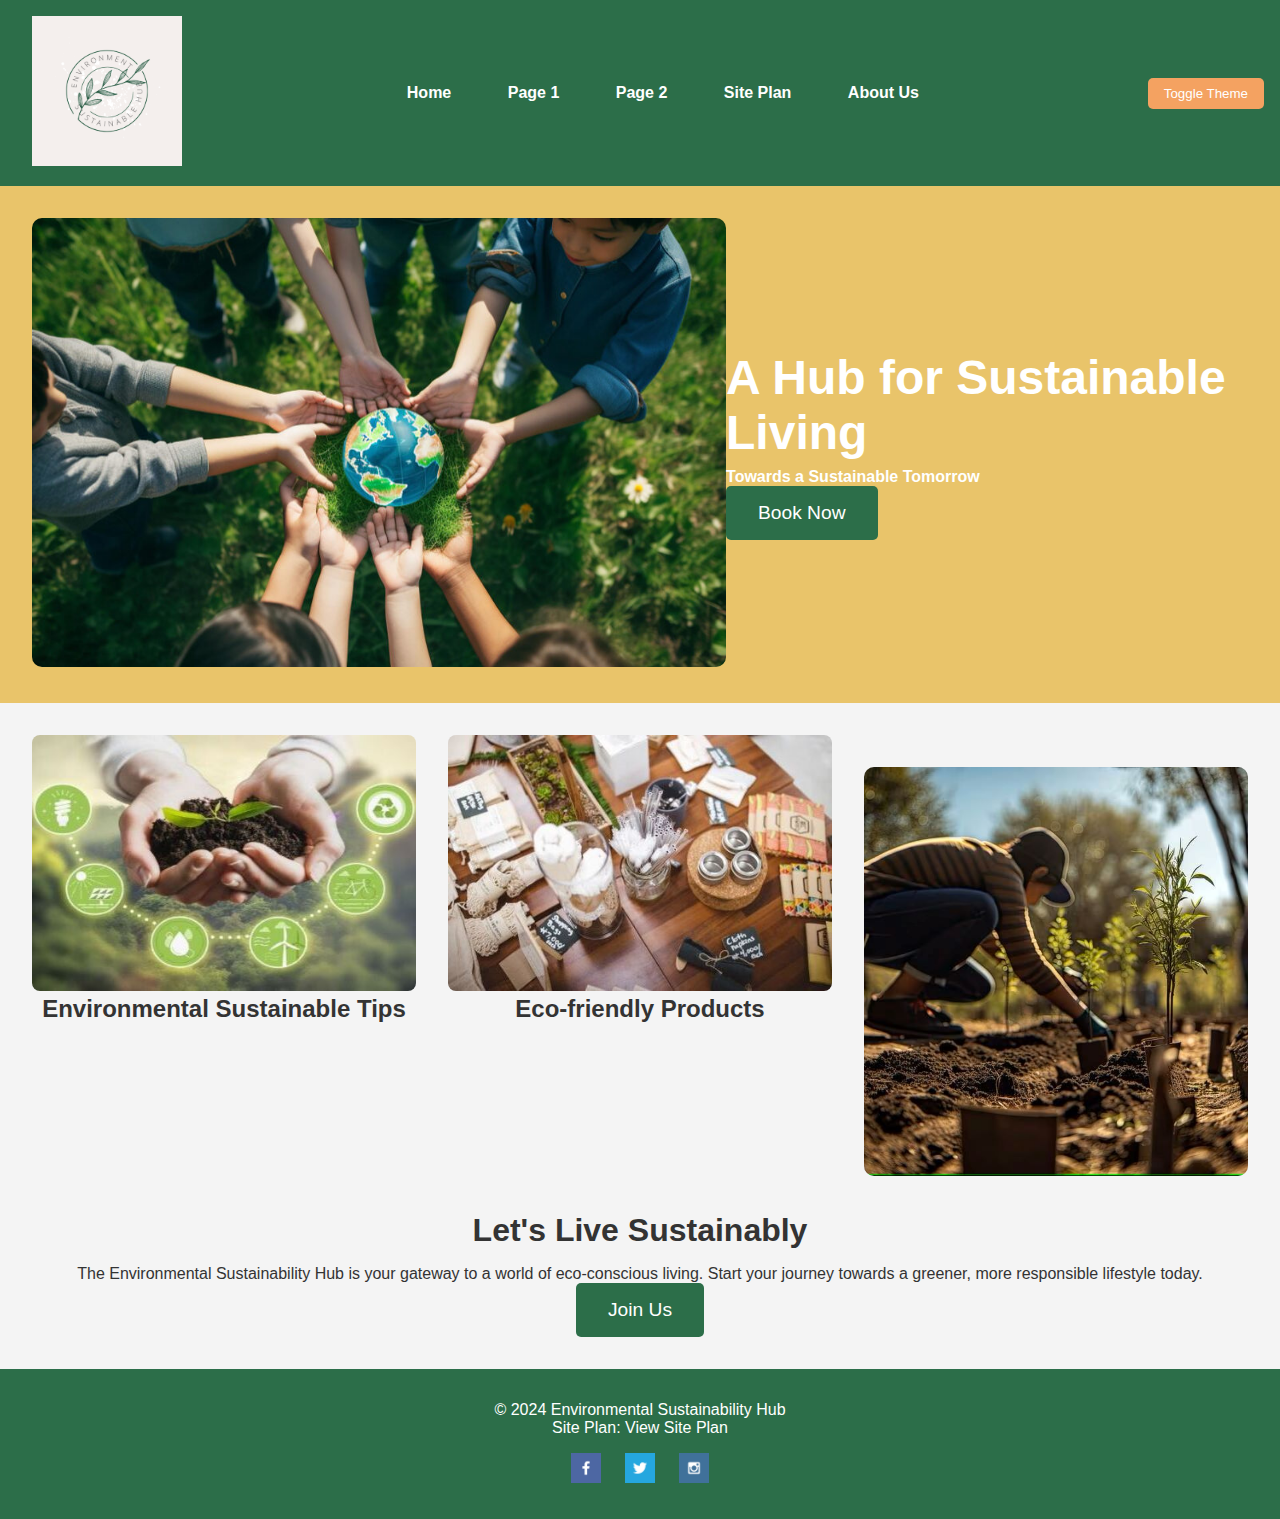
==== commit 2fd8bbfe: "xfb" ====
--- a/index.html
+++ b/index.html
@@ -34,7 +34,7 @@
             <h1 class="home-title">A Hub for Sustainable Living</h1>
             <h4>Towards a Sustainable Tomorrow</h4>
             <div class='button-box'>
-                <a class='book' href="#modal">Book Now</a>
+                <a class='book' href="https://shakeenkumar.github.io/wrr/contactus.html">Book Now</a>
             </div>
         </div>
     </section>
@@ -55,7 +55,7 @@
         <section class="msg">
             <h2>Let's Live Sustainably</h2>
             <p>The Environmental Sustainability Hub is your gateway to a world of eco-conscious living. Start your journey towards a greener, more responsible lifestyle today.</p>
-            <a class='join' href="https://shakeenkumar.github.io/wrr/contactus.htmll">Join Us</a>
+            <a class='join' href="https://shakeenkumar.github.io/week-12-web-component/">Join Us</a>
         </section>
     </main>
 
@@ -87,5 +87,4 @@
     <!-- JavaScript -->
     <script src="scripts/main.js"></script>
 </body>
-
 </html>
--- a/styles/styles.css
+++ b/styles/styles.css
@@ -1,396 +1,258 @@
-/* Import Google Fonts */
-@import url('https://fonts.googleapis.com/css2?family=Inter&family=Roboto:ital,wght@1,300;1,400&family=Rock+Salt&display=swap');
-@import url('https://fonts.googleapis.com/css2?family=Young+Serif&display=swap');
-
-/* Set font families for the entire page */
-body {
-    font-family: 'YourChosenFont', Arial, sans-serif;
-    font-size: 22px;
-    /* Backup fonts here */
-}
-
-.home-title {
-    font-family: 'YourChosenHeadlineFont', Bradley Hand, sans-serif;
-    font-size: 2em;
-    /* Backup fonts here */
-}
-
-/* Adjust font sizes */
-.book, .join {
-    font-size: 18px;
-}
-
-.msg p {
-    font-size: 0.8em;
-}
-
-/* Increase line height for the .msg section */
-.msg {
-    line-height: 1.5;
-}
-
-/* Reset margin and padding */
-body {
-    background-color: #fcfbfb;
+/* Reset some default browser styles */
+* {
     margin: 0;
     padding: 0;
-    font-family: Raleway, Arial, sans-serif;
-    font-size: 22px; 
-}
-
-h2 {
-    margin: 0;
-}
-
-/* Add padding */
-#logo1 {
-    padding-top: 5px;
-}
-
-nav a {
-    text-decoration: none;
-    color: #fcfbfb;
-    text-align: center;
-    padding: 35px;
-}
-
-.book, .join {
-    padding: 15px 30px;
-}
-
-.icon {
-    padding-top: 10px;
-}
-
-.msg {
-    padding: 35px;
-}
-
-.msg p {
-    padding-bottom: 15px;
-}
-
-footer {
-    padding: 5px 50px;
-}
-
-footer .social img {
-    padding-top: 15px;
-}
-
-/* Add margins */
+    box-sizing: border-box;
+}
+
+/* Body and Global Styles */
+body {
+    font-family: Arial, sans-serif;
+    background-color: #f4f4f4;
+    color: #333;
+}
+
+/* Header Styles */
+header {
+    display: flex;
+    justify-content: space-between;
+    align-items: center;
+    background-color: #2c6e49;
+    padding: 1rem;
+}
+
+header a {
+    color: #fff;
+    text-decoration: none;
+    font-weight: bold;
+    padding: 0 1rem;
+}
+
+header a:hover {
+    color: #f4a261;
+}
+
+header #logo1 img {
+    width: 150px;
+    height: auto;
+}
+
+header nav a {
+    margin-right: 20px;
+}
+
+/* Button Style */
+button {
+    padding: 0.5rem 1rem;
+    background-color: #f4a261;
+    color: #fff;
+    border: none;
+    cursor: pointer;
+    border-radius: 5px;
+}
+
+button:hover {
+    background-color: #e76f51;
+}
+
+/* Hero Section */
+#hero {
+    display: flex;
+    align-items: center;
+    justify-content: space-between;
+    padding: 2rem;
+    background-color: #e9c46a;
+}
+
+#hero-img {
+    max-width: 100%;
+    height: auto;
+    object-fit: cover;
+    border-radius: 10px;
+}
+
+#hero-msg {
+    max-width: 50%;
+    text-align: left;
+}
+
 .home-title {
-    margin-top: 10px;
-}
-
-.book, .join {
-    background-color: #d9c2a3;
-    color: rgb(211, 201, 201);
-    text-decoration: none;
-    font-size: 18px;
-    padding: 15px 30px;
-    margin-top: 50px;
-}
-
-.sustainable-card, .eco-friendly-card, .environmental-blog-card {
-    margin: 200px 0;
-}
-
-footer {
-    margin-top: 200px;
-}
-
-/* Add borders, border-radius, and box-sizing */
-.book, .join {
-    background-color: #d9c2a3;
-    color: rgb(188, 178, 178);
-    text-decoration: none;
-    font-size: 18px;
-    padding: 15px 30px;
-    margin-top: 50px;
-    border-radius: 5px;
-}
-
-.card-img {
-    border: 10px solid #d9c2a3; /* You can use your own color here */
-}
-
-.HUB{
-    box-sizing: border-box;
-}
-footer {
-    padding: 5px 10px;
-    margin-top: 200px;
-    background-color: #6f7364;
-    display: flex;
-    justify-content: space-around;
-    align-items: center;
-}
-
-footer p {
-    color: #ffffff;
-}
-
-footer a {
-    color: #ffffff;
-    text-decoration: none;
-    margin-right: 20px;
-}
-
-.social img {
-    width: 24px;
-    margin-right: 10px;
-}
-
-/* Header Grid */
-header {
-    display: grid;
-    grid-template-columns: 1fr;
-    text-align: center;
-    background-color: #333333;
-    color: #0e7a74;
-}
-
-.logo1 {
-    padding-top: 5px;
-    justify-self: center;
-    align-self: start;
-}
-
-nav {
-    display: flex;
-    justify-content: space-around;
-}
-
-#logo image {
-    padding-top: 5px;
-    justify-self: center;
-    align-self: center;
-}
-
-/* Hero Grid */
-#hero {
-    display: grid;
-    grid-template-columns: 1fr 3fr 1fr;
-    margin-top: -100px;
-}
-
-#hero-box {
-    grid-column: 1/4;
-    grid-row: 1/3;
-    z-index: -1;
-}
-
-#hero-msg {
-    grid-column: 2/3;
-    grid-row: 1/2;
-    margin-top: 100px;
-}
-
-#hero-msg h4 {
-    color: rgb(233, 217, 217);
-}
-
-#hero-msg h1 {
-    color: rgb(236, 224, 224);
-}
-
-/* Main Grid */
-/* Set the width of .card-img and .mountains to 100% */
-.card-img, .HUB {
-    width: 90%;
-}
-
-/* Create the main grid */
+    font-size: 3rem;
+    margin-bottom: 0.5rem;
+}
+
+.home-title, h4 {
+    color: #fff;
+}
+
+/* Button in Hero Section */
+.button-box a {
+    display: inline-block;
+    padding: 1rem 2rem;
+    background-color: #2c6e49;
+    color: #fff;
+    text-decoration: none;
+    font-size: 1.2rem;
+    border-radius: 5px;
+}
+
+.button-box a:hover {
+    background-color: #f4a261;
+}
+
+/* Main Content */
 .home-grid {
     display: grid;
-    grid-template-columns: repeat(10, 1fr); /* 10 equal columns */
-    gap: 20px; /* Adjust the gap between items as needed */
-}
-
-/* Place the grid items within the main grid */
-.salmon-card {
-    grid-column: 2 / span 3;
-    grid-row: 2 / span 1;
-} 
-
-.About1{
-    grid-column: 1 / span 3;
-    grid-row: 6 / 7;
-}
-
-/* Adjust font sizes */
-.book, .join {
-    font-size: 18px;
-}
-
-.msg p {
-    font-size: 0.8em;
-}
-
-/* ... Other common styles ... */
-
-/* Media queries for responsive design */
-@media screen and (max-width: 900px) {
-    /* ... responsive styles ... */
-}
-
-/* Place the grid items within the main grid */
-.sustainable-card {
-    grid-column:  2/ span 3;
-    grid-row: 2 / span 1;
-}
-
-.eco-friendly-card {
-    grid-column: 7 / span 3;
-    grid-row: 2 / span 1;
-}
-
-#background {
-    grid-column: 1 / span 11;
-    grid-row: 4 / span 6;
-}
-
-.HUB {
-    grid-column: 2 / span 6;
-    grid-row: 5 / span 3;
-}
-
-.msg {
-    grid-column: 6 / span 5;
-    grid-row: 6 / span 1;
-}
-
-/* Add hover effect and box shadow to card images */
+    grid-template-columns: repeat(3, 1fr);
+    gap: 2rem;
+    padding: 2rem;
+}
+
+.sustainable-card, .eco-friendly-card {
+    text-align: center;
+}
+
 .card-img {
-    border: 10px solid #d9c2a3;
-    transition: transform 0.5s, opacity 0.5s;
-    box-shadow: 5px 5px 10px #6f7364;
-}
-
-.card-img:hover {
-    opacity: 0.6;
-    transform: scale(1.1);
-}
-
-/* Add box shadow to the message section */
-.msg {
-    background-color: #6f7364;
-    padding: 35px;
-    grid-column: 6/10;
-    grid-row: 6/7;
-    box-shadow: 5px 5px 10px #6f7364;
-}
-
-/* Add box shadow to the mountains image */
+    max-width: 100%;
+    height: auto;
+    border-radius: 8px;
+}
+
 .HUB {
     width: 100%;
-    grid-column: 2/7;
-    grid-row: 5/8;
-    box-shadow: 5px 5px 10px #6f7364;
+    border-radius: 10px;
+    margin-top: 2rem;
+}
+
+.msg {
+    grid-column: span 3;
+    text-align: center;
+}
+
+.msg h2 {
+    font-size: 2rem;
+    margin-bottom: 1rem;
+}
+
+.join {
+    display: inline-block;
+    padding: 1rem 2rem;
+    background-color: #2c6e49;
+    color: #fff;
+    text-decoration: none;
+    font-size: 1.2rem;
+    border-radius: 5px;
+}
+
+.join:hover {
+    background-color: #f4a261;
+}
+
+/* Footer Styles */
+footer {
+    background-color: #2c6e49;
+    color: #fff;
+    padding: 2rem;
+    text-align: center;
+}
+
+footer a {
+    color: #fff;
+    text-decoration: none;
+}
+
+footer a:hover {
+    color: #f4a261;
+}
+
+.social {
+    margin-top: 1rem;
+}
+
+.social a {
+    margin: 0 10px;
+}
+
+.social img {
+    width: 30px;
+    height: 30px;
+}
+
+/* Modal Styles */
+.modal {
+    display: none;
+    position: fixed;
+    top: 0;
+    left: 0;
+    width: 100%;
+    height: 100%;
+    background-color: rgba(0, 0, 0, 0.5);
+    justify-content: center;
+    align-items: center;
+}
+
+.modal-content {
+    background-color: #fff;
+    padding: 2rem;
+    border-radius: 5px;
+    text-align: center;
+    width: 50%;
+    max-width: 500px;
+}
+
+.close {
+    position: absolute;
+    top: 10px;
+    right: 10px;
+    font-size: 2rem;
+    cursor: pointer;
 }
 
 /* Responsive Design */
-@media screen and (max-width: 900px) {
-    #hero, .home-grid {
-        display: block;
-        height: auto;
-    }
-    nav, footer {
+@media screen and (max-width: 768px) {
+    .home-grid {
+        grid-template-columns: 1fr 1fr;
+    }
+
+    #hero {
         flex-direction: column;
-    }
-    nav a {
-        display: block;
-        padding: 15px;
-    }
-    #hero {
-        margin-top: 0;
-    }
+        text-align: center;
+    }
+
     #hero-msg {
-        margin-top: 0;
-    }
+        max-width: 100%;
+        margin-top: 1rem;
+    }
+
+    .msg h2 {
+        font-size: 1.8rem;
+    }
+
+    footer {
+        padding: 1rem;
+    }
+
+    .social img {
+        width: 25px;
+        height: 25px;
+    }
+}
+
+@media screen and (max-width: 480px) {
+    .home-title {
+        font-size: 2.5rem;
+    }
+
     #hero-msg h4 {
-        display: none;
-    }
-    .home-title {
-        font-size: 25px;
-        color: #89b511;
-    }
-    .sustainable-card, .eco-friendly-card, .environmental-blog-card { 
-        margin: 50px auto;
-        width: 60%;
-    }
-    #background {
-        display: none;
-    }
-    .mountains, .msg {
-        width: 80%;
-        display: block;
-        margin: 0 auto;
-    }
-    footer {
-        margin-top: 25px;
-    }
-}
-
-/* Your original CSS code below */
-/* Set the max-width and center the container */
-#container {
-    max-width: 1600px;
-    margin: 0 auto;
-    padding: 20px;
-}
-
-/* Background color for the body */
-body {
-    background-color: #f5f5f5; /* Light gray background color */
-}
-
-/* Background color for the header */
-header {
-    background-color: #333333; /* Dark gray background color */
-    color: #ffffff; /* White text color */
-}
-
-/* Background color for navigation links */
-nav a {
-    background-color: transparent;
-    color: #0077cc; /* Blue text color */
-    text-decoration: none;
-}
-
-/* Background color for navigation links on hover */
-nav a:hover {
-    background-color: #0077cc; /* Blue background color on hover */
-    color: #ffffff; /* White text color on hover */
-    text-decoration: underline;
-}
-
-/* Background color for .home-title */
-.home-title {
-    background-color: transparent;
-    color: #b29a9a; /* Dark gray text color */
-}
-
-/* Background color for h4 elements */
-h4 {
-    background-color: transparent;
-    color: #555555; /* Gray text color */
-}
-
-/* Set the width for the logo */
-.logo1 image {
-    width: 50px;
-    height: 50px;
-}
-
-/* Set styles for .book and .join */
-.book, .join {
-    background-color: #d9c2a3;
-    color: rgb(188, 178, 178);
-    text-decoration: none;
-    font-size: 18px;
-    padding: 15px 30px;
-    margin-top: 50px;
-    border-radius: 5px;
-}
+        font-size: 1.2rem;
+    }
+
+    .join, .button-box a {
+        font-size: 1rem;
+        padding: 0.8rem 1.5rem;
+    }
+
+    .card-img {
+        width: 100%;
+    }
+}
